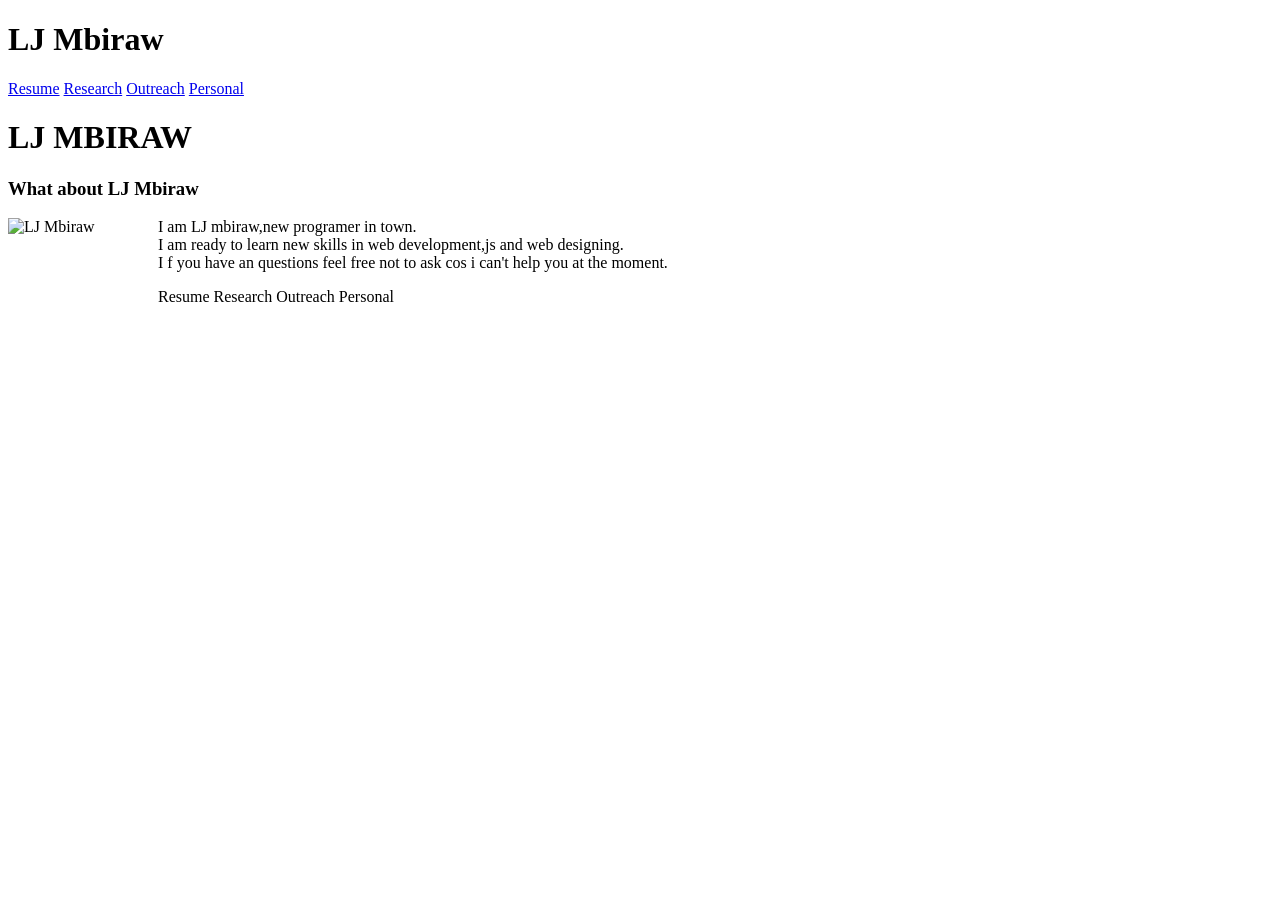
==== index.html @ 5feb40b3 "Create index.html" ====
<!DOCTYPE html>
<html lang="en">
<head>
    <meta charset="UTF-8">
    <meta name="viewport" content="width=device-width, initial-scale=1.0">
    <title>LJ Portfolio</title>
</head>
<body>
    <header>
        <h1>LJ Mbiraw</h1>
        <nav>
        
                <span><a href="#resume">Resume</a></span>
                <span><a href="#research">Research</a></span>
                <span><a href="#outreach">Outreach</a></span>
                <span><a href="#personal">Personal</a></span>
        
        </nav>
    </header>
    <h1>LJ MBIRAW</h1>
    <h3>What about LJ Mbiraw</h3>

    <img src="/run/user/1000/gvfs/mtp:host=HUAWEI_JKM-LX1_DEFNW18B29008218/Internal shared storage/Pictures/WhatsApp/IMG-20251014-WA0000.jpg" alt="LJ Mbiraw" width="150" height="180" style="display:block; margin:auto;float:left;">
    <p>I am LJ mbiraw,new programer in town.<br>I am ready to learn new skills in web development,js and web designing.<br>I f you have an questions feel free not to ask cos i can't help you at the moment. </p>

        <span>Resume</span>
        <span>Research</span>
        <span>Outreach</span>
        <span>Personal</span>

    
</body>
</html>
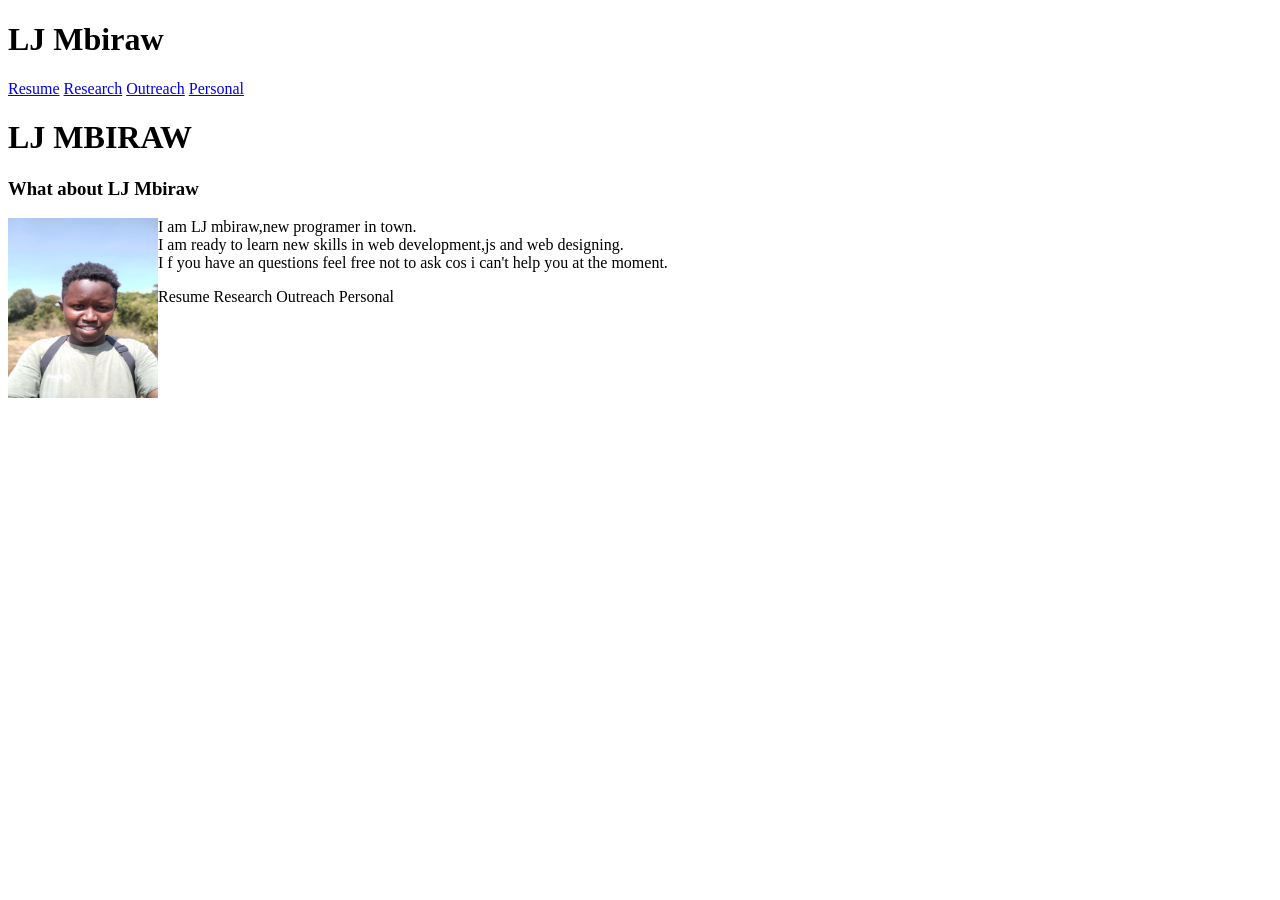
==== commit 0c50f28f: "Update index.html" ====
--- a/index.html
+++ b/index.html
@@ -20,7 +20,7 @@
     <h1>LJ MBIRAW</h1>
     <h3>What about LJ Mbiraw</h3>
 
-    <img src="/run/user/1000/gvfs/mtp:host=HUAWEI_JKM-LX1_DEFNW18B29008218/Internal shared storage/Pictures/WhatsApp/IMG-20251014-WA0000.jpg" alt="LJ Mbiraw" width="150" height="180" style="display:block; margin:auto;float:left;">
+    <img src="IMG-20251014-WA0000.jpg" alt="LJ Mbiraw" width="150" height="180" style="display:block; margin:auto;float:left;">
     <p>I am LJ mbiraw,new programer in town.<br>I am ready to learn new skills in web development,js and web designing.<br>I f you have an questions feel free not to ask cos i can't help you at the moment. </p>
 
         <span>Resume</span>
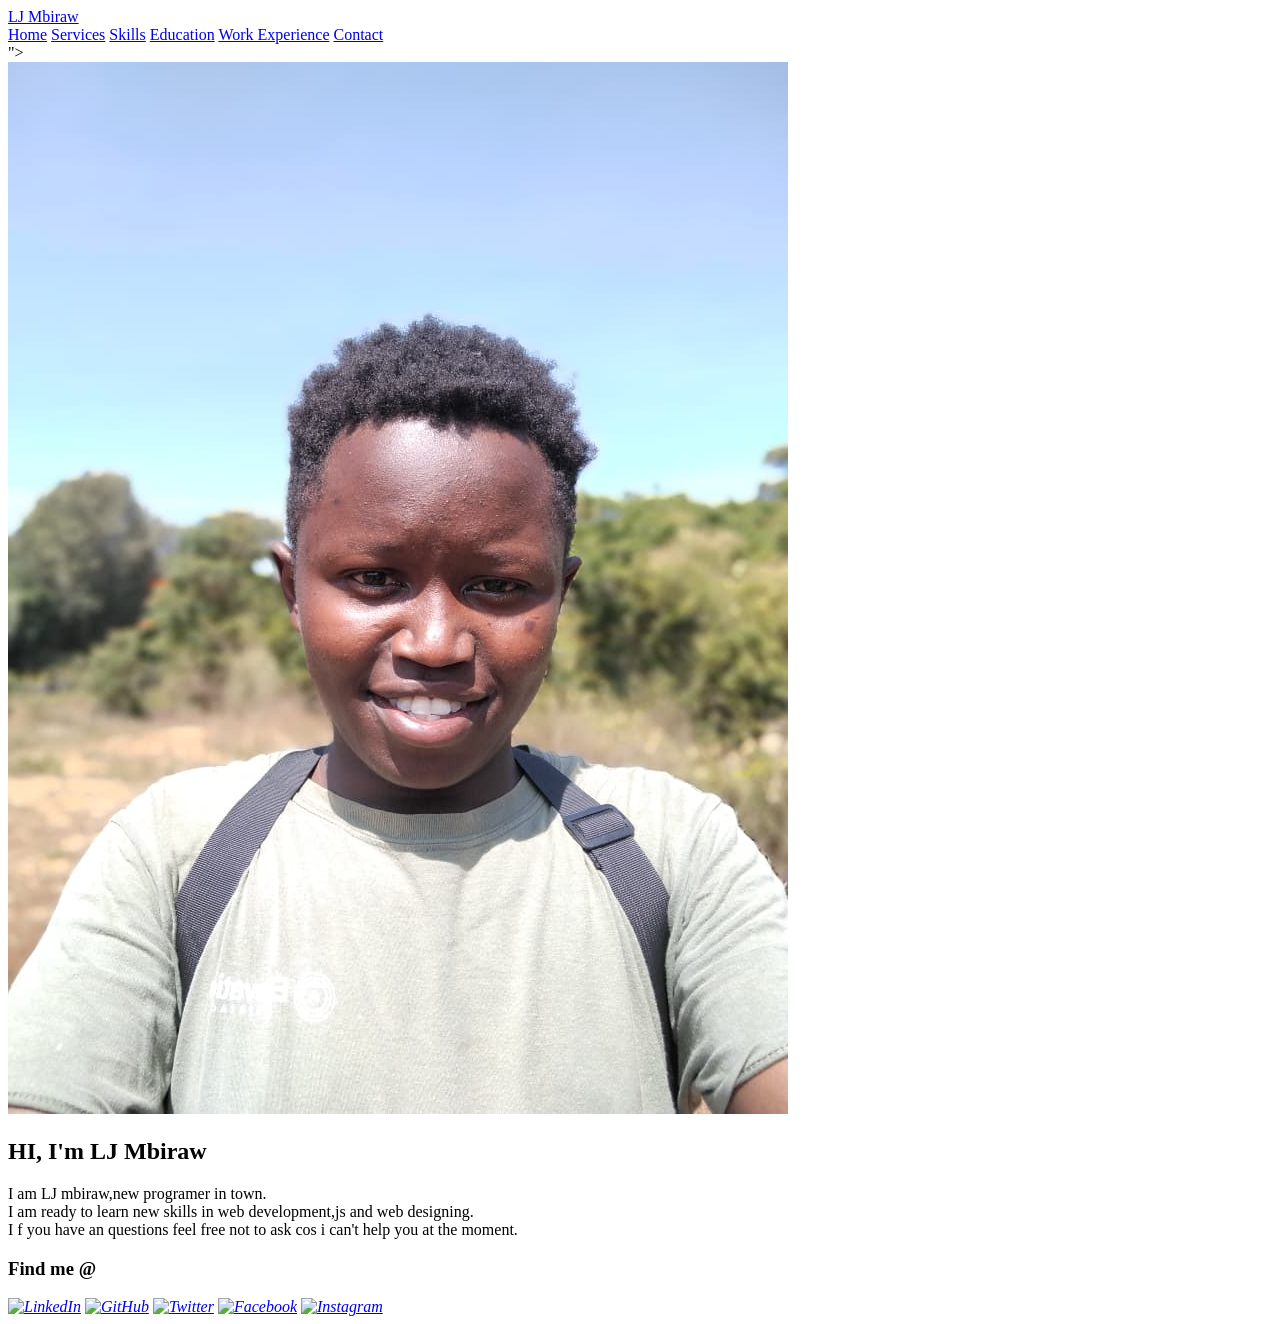
==== commit d5b9c255: "Update index.html" ====
--- a/index.html
+++ b/index.html
@@ -3,31 +3,39 @@
 <head>
     <meta charset="UTF-8">
     <meta name="viewport" content="width=device-width, initial-scale=1.0">
+    <link rel="stylesheet" href="style.css">
     <title>LJ Portfolio</title>
 </head>
 <body>
     <header>
-        <h1>LJ Mbiraw</h1>
+        <a href="#" class="logo">LJ Mbiraw</a>
         <nav>
-        
-                <span><a href="#resume">Resume</a></span>
-                <span><a href="#research">Research</a></span>
-                <span><a href="#outreach">Outreach</a></span>
-                <span><a href="#personal">Personal</a></span>
-        
+                <a href="#" class="active">Home</a>
+                <a href="#">Services</a>
+                <a href="#">Skills</a>
+                <a href="#">Education</a>
+                <a href="#">Work Experience</a>
+                <a href="#">Contact</a>
+
         </nav>
-    </header>
-    <h1>LJ MBIRAW</h1>
-    <h3>What about LJ Mbiraw</h3>
-
-    <img src="IMG-20251014-WA0000.jpg" alt="LJ Mbiraw" width="150" height="180" style="display:block; margin:auto;float:left;">
+    </header>">
+    <section class="home">
+        <div class="home-img">
+            <img src="./IMG-20251014-WA0000.jpg" alt="">
+        </div>
+        <div class="home-content">
+            <h1>HI, I'm <span>LJ Mbiraw</span></h1>
+    <h3 class="typing-text"></h3>
     <p>I am LJ mbiraw,new programer in town.<br>I am ready to learn new skills in web development,js and web designing.<br>I f you have an questions feel free not to ask cos i can't help you at the moment. </p>
-
-        <span>Resume</span>
-        <span>Research</span>
-        <span>Outreach</span>
-        <span>Personal</span>
-
-    
+        </div>
+            </section>
+    <h3>Find me @</h3>
+    <div class="social-icons">
+    <a href="#"><i class="fab fa-linkedin"><img src="/home/davy/Downloads/icons8-linkedin-48.png" alt="LinkedIn"></i></a>
+    <a href="#"><i class="fab fa-github"><img src="/home/davy/Downloads/github-48.png" alt="GitHub"></i></a>
+    <a href="#"><i class="fab fa-twitter"><img src="/home/davy/Downloads/icons8-x-50.png" alt="Twitter"></i></a>
+    <a href="#"><i class="fab fa-facebook"><img src="/home/davy/Downloads/facebook-48.png" alt="Facebook"></i></a>
+    <a href="#"><i class="fab fa-instagram"><img src="/home/davy/Downloads/icons8-instagram-logo-50.png" alt="Instagram"></i></a>
+    </div>
 </body>
 </html>
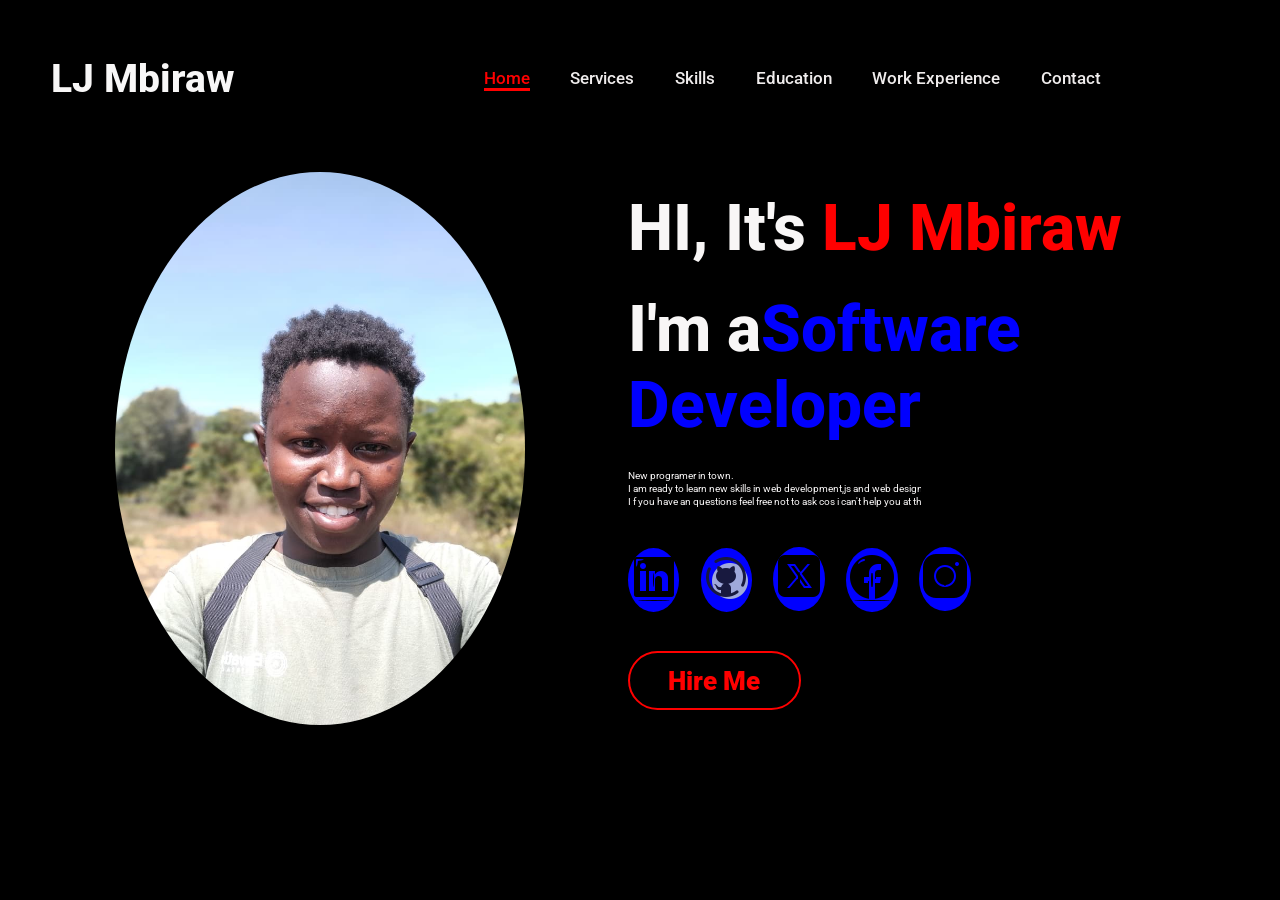
==== commit 6eeabc1a: "all" ====
--- a/index.html
+++ b/index.html
@@ -3,7 +3,7 @@
 <head>
     <meta charset="UTF-8">
     <meta name="viewport" content="width=device-width, initial-scale=1.0">
-    <link rel="stylesheet" href="style.css">
+    <link rel="stylesheet" href="index.css">
     <title>LJ Portfolio</title>
 </head>
 <body>
@@ -18,24 +18,25 @@
                 <a href="#">Contact</a>
 
         </nav>
-    </header>">
+    </header>
     <section class="home">
         <div class="home-img">
-            <img src="./IMG-20251014-WA0000.jpg" alt="">
+            <img src="./IMG-20251014.jpg" alt="">
         </div>
         <div class="home-content">
-            <h1>HI, I'm <span>LJ Mbiraw</span></h1>
-    <h3 class="typing-text"></h3>
-    <p>I am LJ mbiraw,new programer in town.<br>I am ready to learn new skills in web development,js and web designing.<br>I f you have an questions feel free not to ask cos i can't help you at the moment. </p>
-        </div>
+            <h1>HI, It's <span>LJ Mbiraw</span></h1>
+    <h1 class="typing-text">I'm a<span></span></h1>
+    <p>New programer in town.<br>I am ready to learn new skills in web development,js and web designing.<br>I f you have an questions feel free not to ask cos i can't help you at the moment. </p>
+    <div class="social-icons">
+    <a href="#"><iclass="fab fa-linkedin"><img src="icons8-linkedin-48.png" alt="LinkedIn"></i></a>
+    <a href="#"><iclass="fab fa-github"><img src="github-48.png" alt="GitHub"></i></a>
+    <a href="#"><iclass="fab fa-twitter"><img src="icons8-x-50.png" alt="Twitter"></i></a>
+    <a href="#"><iclass="fab fa-facebook"><img src="facebook-48.png" alt="Facebook"></i></a>
+    <a href="#"><iclass="fab fa-instagram"><img src="icons8-instagram-logo-50.png" alt="Instagram"></i></a>
+            </div>
+     <a href="#" class="btn">Hire Me</a>       
             </section>
-    <h3>Find me @</h3>
-    <div class="social-icons">
-    <a href="#"><i class="fab fa-linkedin"><img src="/home/davy/Downloads/icons8-linkedin-48.png" alt="LinkedIn"></i></a>
-    <a href="#"><i class="fab fa-github"><img src="/home/davy/Downloads/github-48.png" alt="GitHub"></i></a>
-    <a href="#"><i class="fab fa-twitter"><img src="/home/davy/Downloads/icons8-x-50.png" alt="Twitter"></i></a>
-    <a href="#"><i class="fab fa-facebook"><img src="/home/davy/Downloads/facebook-48.png" alt="Facebook"></i></a>
-    <a href="#"><i class="fab fa-instagram"><img src="/home/davy/Downloads/icons8-instagram-logo-50.png" alt="Instagram"></i></a>
-    </div>
 </body>
 </html>
+  </body>
+</html>
--- a/index.css
+++ b/index.css
@@ -0,0 +1,216 @@
+@import url('https://fonts.googleapis.com/css2?family=Roboto:wght@400;700&display=swap');
+
+* {
+    margin: 0;
+    padding: 0;
+    box-sizing: border-box;
+    text-decoration: none;
+    border: none;
+    outline: none;
+    font-family: 'Roboto', sans-serif;
+}
+
+html, body {
+    font-size: 80.5%;
+}   
+
+body {
+    width: 100%;
+    height: 100vh;
+    overflow-x: hidden;
+    background-color: aqua;
+    color: rgb(248, 246, 246);
+}
+    header {
+    margin-top: 30px;
+    position: fixed;
+    width: 90%;
+    display: flex;
+    top: 0;
+    left: 0;
+    padding: 2rem 4%;
+    background: transparent;
+    filter: drop-shadow(15px);
+    display: flex;
+    justify-content: space-between;
+    align-items: center;
+    z-index: 100;
+    }
+
+    .logo {
+    font-size: 3rem;
+    color: #f8f7f7;
+    font-weight: 800;
+    cursor: pointer;
+    transition: 0.5s ease;
+    }
+
+    .logo:hover {
+        transform: scale(1.1);
+    }
+
+    nav a {
+    color: #efecec;
+    font-size: 1.3rem;
+    margin-left: 3rem;
+    font-weight: 500;
+    transition: 0.5s ease;
+    border-bottom: 3px solid transparent;
+    }
+
+    nav a:hover,
+    nav a.active {
+        border-bottom: 3px solid red;
+        color: red;
+    }
+
+    @media(max-width: 995px){
+        nav {
+            position: absolute;
+            top: 50%;
+            right: -10%;
+            width: 30%;
+            border-left: 3px solid red;
+            border-bottom: 3px solid red;
+            border-bottom-left-radius: 4rem;
+            padding: 4rem solid;
+            background-color: #080808e0;
+            border-top: 0.1rem solid red;
+        }
+
+        nav.active {
+            display: block;
+        }
+
+        nav a {
+            display: block;
+            margin: 3rem 0;
+            font-size: 1.3rem;
+        }
+
+        nav a:hover,
+        nav a.active {
+            border-bottom: 0.5rem solid red;
+            padding: 1rem;
+            border-radius: 0.5rem;
+    }   
+}
+
+section {
+    min-height: 100vh;
+    padding: 5rem 9% 5rem;
+}
+
+.home {
+    display: flex;
+    justify-content: center;
+    align-items: center;
+    gap: 8rem;
+    background-color: black;
+}
+
+.home.home-content h1{
+    font-size: 6rem;
+    font-weight: 300;
+    line-height: 1.3;
+}
+
+span{
+    color: red;
+}
+
+.home-content h1{
+    font-size: 5rem;
+    margin-bottom: 2rem;
+    font-weight: 800;
+}
+
+.home-img{
+    border-radius: 100%;
+}
+
+.home-img img{
+    position: relative;
+    width: 32vw;
+    border-radius: 90%;
+    box-shadow: 0 0 25px solid;
+    cursor: pointer;
+    transition: 0.5s linear;
+}
+
+.home-img img:hover{
+    font-size: 2rem;
+    font-weight: 500;
+}
+
+.social-icons a{
+    display: inline-flex;
+    justify-content: center;
+    align-items: center;
+    width: 4rem;
+    height: 5rem;
+    background-color: transparent;
+    border: 2rem solid blue;
+    font-size: 2rem;
+    border-radius: 80%;
+    margin: 3rem 1.5rem 3rem 0;
+    transition: 0.3 ease;
+    color: white;
+}
+
+.social-icons a:hover{
+    color: black;
+    transform: scale(1.3)translateY(5px);
+    background-color: transparent;
+    box-shadow: 0 0 25px red;
+}
+
+.btn{
+    display: inline-block;
+    padding: 1rem 3rem;
+    background-color: black;
+    border-radius: 5rem;
+    font-size: 2rem;
+    color: red;
+    letter-spacing: 0.3;
+    font-weight: 900;
+    border: 2px solid red;
+    transition: 0.3s ease;
+    cursor: pointer;
+}
+
+.btn:hover{
+    transform: scale(1.03);
+    background-color: blue;
+    color: black;
+    box-shadow: 0 0 25px red;
+}
+
+.typing-text{
+    font-size: 35px;
+    font-weight: 650;
+    min-width: 300px;
+}
+
+.typing-text span{
+    position: relative;
+}
+
+.typing-text span:before{
+    content: "Software Developer";
+    color: blue;
+    animation: words 20s infinite;
+}
+
+.typing-text span:after{
+    content: "";
+    background-color: black;
+    position: absolute;
+    width: calc(100% + 8px);
+    height: 100%;
+    border-left: 3px solid black;
+    right: -8;
+    animation: cursor 0.6s infinite;
+}
+
+
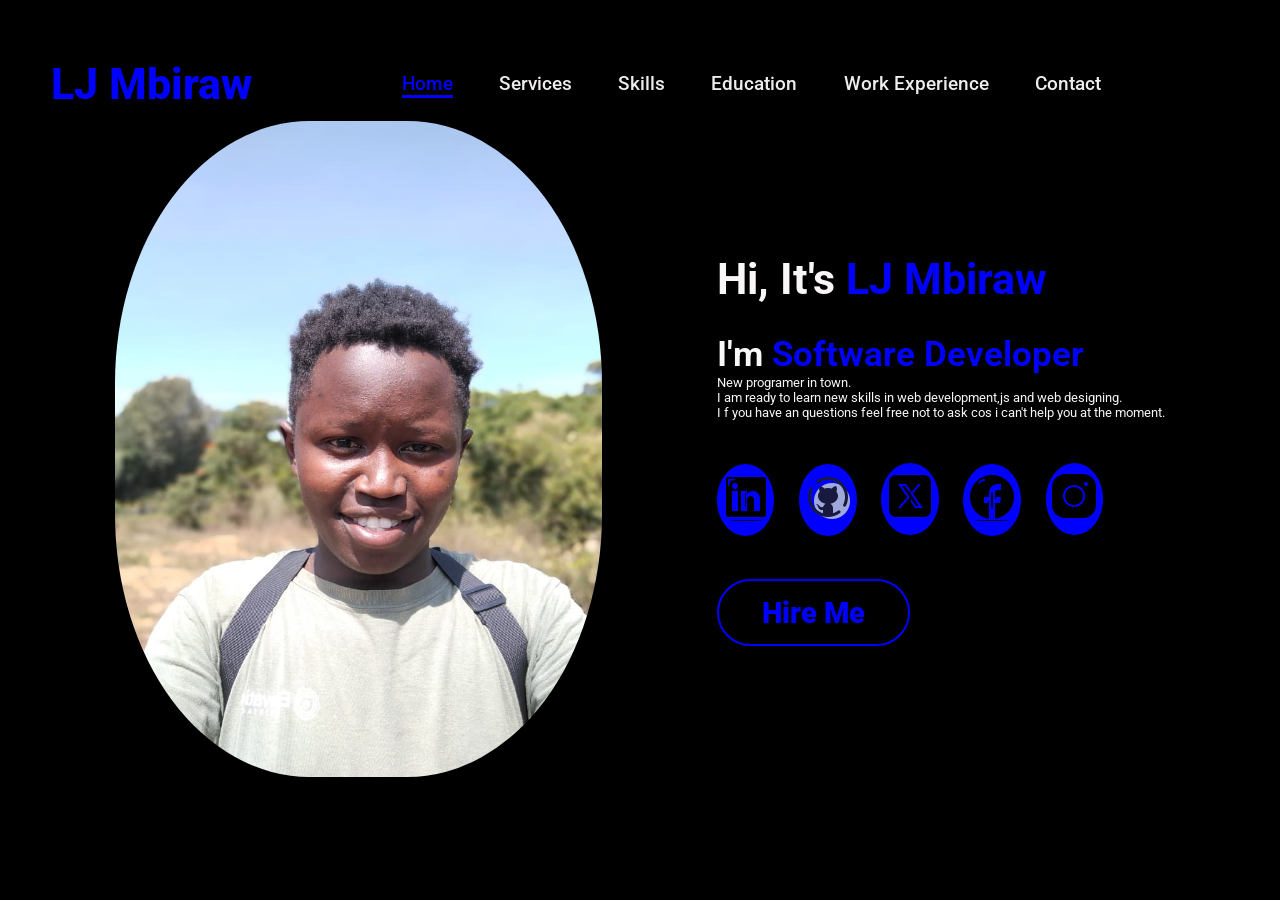
==== commit d6c676d0: "finale" ====
--- a/index.html
+++ b/index.html
@@ -24,8 +24,8 @@
             <img src="./IMG-20251014.jpg" alt="">
         </div>
         <div class="home-content">
-            <h1>HI, It's <span>LJ Mbiraw</span></h1>
-    <h1 class="typing-text">I'm a<span></span></h1>
+            <h1>Hi, It's <span>LJ Mbiraw</span></h1>
+    <h3 class="typing-text">I'm <span></span></h3>
     <p>New programer in town.<br>I am ready to learn new skills in web development,js and web designing.<br>I f you have an questions feel free not to ask cos i can't help you at the moment. </p>
     <div class="social-icons">
     <a href="#"><iclass="fab fa-linkedin"><img src="icons8-linkedin-48.png" alt="LinkedIn"></i></a>
--- a/index.css
+++ b/index.css
@@ -7,18 +7,18 @@
     text-decoration: none;
     border: none;
     outline: none;
-    font-family: 'Roboto', sans-serif;
+    font-family: 'Roboto', 'Times New Roman', Times, serif;
 }
 
 html, body {
-    font-size: 80.5%;
+    font-size: 90%;
 }   
 
 body {
     width: 100%;
     height: 100vh;
     overflow-x: hidden;
-    background-color: aqua;
+    background-color: black;
     color: rgb(248, 246, 246);
 }
     header {
@@ -39,7 +39,7 @@
 
     .logo {
     font-size: 3rem;
-    color: #f8f7f7;
+    color: blue;
     font-weight: 800;
     cursor: pointer;
     transition: 0.5s ease;
@@ -55,27 +55,28 @@
     margin-left: 3rem;
     font-weight: 500;
     transition: 0.5s ease;
-    border-bottom: 3px solid transparent;
+    border-bottom: 7px solid transparent;
     }
 
     nav a:hover,
     nav a.active {
-        border-bottom: 3px solid red;
-        color: red;
-    }
-
-    @media(max-width: 995px){
+        border-bottom: 3px solid blue;
+        color: blue;
+    }
+
+    @media(max-width: 800px){
         nav {
             position: absolute;
-            top: 50%;
-            right: -10%;
-            width: 30%;
-            border-left: 3px solid red;
-            border-bottom: 3px solid red;
-            border-bottom-left-radius: 4rem;
-            padding: 4rem solid;
+            display: none;
+            top: 0%;
+            right: -2%;
+            width: 40%;
+            border-left: 3px solid blue;
+            border-bottom: 3px solid blue;
+            border-bottom-left-radius: 2rem;
+            padding: 1rem solid;
             background-color: #080808e0;
-            border-top: 0.1rem solid red;
+            border-top: 0.1rem solid blue;
         }
 
         nav.active {
@@ -85,13 +86,13 @@
         nav a {
             display: block;
             margin: 3rem 0;
-            font-size: 1.3rem;
+            font-size: 2rem;
         }
 
         nav a:hover,
         nav a.active {
-            border-bottom: 0.5rem solid red;
-            padding: 1rem;
+            border-bottom: 0.5rem solid blue;
+            padding: -2rem;
             border-radius: 0.5rem;
     }   
 }
@@ -116,23 +117,23 @@
 }
 
 span{
-    color: red;
+    color: blue;
 }
 
 .home-content h1{
-    font-size: 5rem;
+    font-size: 3rem;
     margin-bottom: 2rem;
-    font-weight: 800;
+    font-weight: 0;
 }
 
 .home-img{
-    border-radius: 100%;
+    border-radius: 60%;
 }
 
 .home-img img{
     position: relative;
-    width: 32vw;
-    border-radius: 90%;
+    width: 38vw;
+    border-radius: 40%;
     box-shadow: 0 0 25px solid;
     cursor: pointer;
     transition: 0.5s linear;
@@ -155,7 +156,7 @@
     border-radius: 80%;
     margin: 3rem 1.5rem 3rem 0;
     transition: 0.3 ease;
-    color: white;
+    color: red;
 }
 
 .social-icons a:hover{
@@ -171,10 +172,10 @@
     background-color: black;
     border-radius: 5rem;
     font-size: 2rem;
-    color: red;
+    color: blue;
     letter-spacing: 0.3;
     font-weight: 900;
-    border: 2px solid red;
+    border: 2px solid blue;
     transition: 0.3s ease;
     cursor: pointer;
 }
@@ -210,7 +211,55 @@
     height: 100%;
     border-left: 3px solid black;
     right: -8;
-    animation: cursor 0.6s infinite;
-}
-
-
+    animation: cursor 0.5s infinite;
+}
+
+@keyframes cursor{
+    to{
+        border-left:  3px solid whitesmoke;
+    }
+}
+
+@keyframes words{
+    0%,20%{
+        content: "A Graduate";
+    }
+     21%,40%{
+        content: "A Web Developer";
+    }
+    41%,60%{
+        content: "A Tiktoker";
+    }
+    61%,80%{
+        content: "A Marketer";
+    }
+    81%,100%{
+        content: "An Artist";
+    }
+}
+
+@media(max-width: 1000px;){
+    .home{
+        gap: 4rem;
+    }
+}
+
+@media(max-width:995px){
+    .home{
+        flex-direction: column;
+        margin: 5rem 4rem;
+    }
+
+    .home .home-content h3{
+        font-size: 2rem;
+    }
+
+    .home-content h1{
+        font-size: 5rem;
+    }
+
+    .home-img.img{
+        width: 70vh;
+        margin-top: 4rem;
+    }
+}
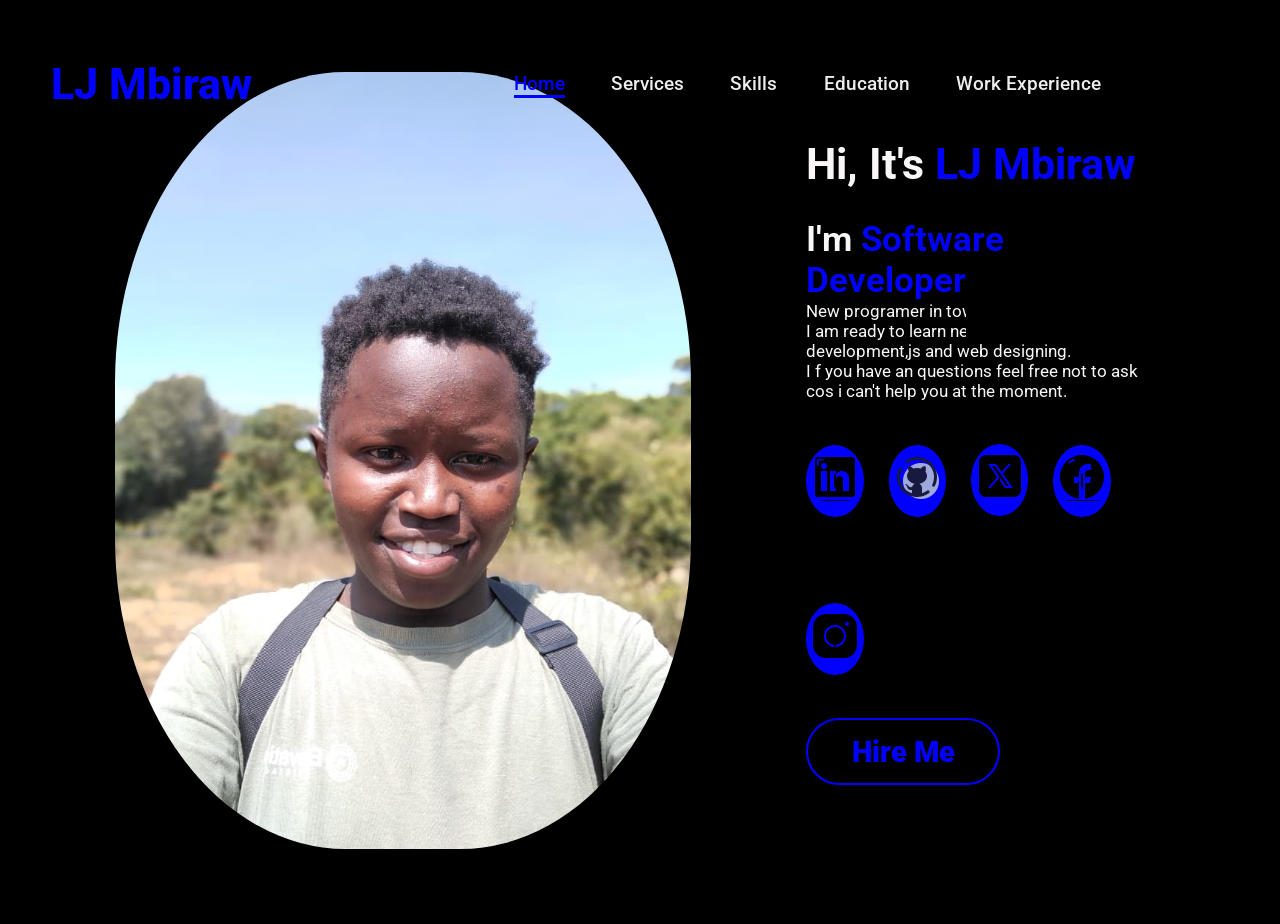
==== commit 3dd61361: "wantam" ====
--- a/index.html
+++ b/index.html
@@ -15,7 +15,6 @@
                 <a href="#">Skills</a>
                 <a href="#">Education</a>
                 <a href="#">Work Experience</a>
-                <a href="#">Contact</a>
 
         </nav>
     </header>
--- a/index.css
+++ b/index.css
@@ -69,7 +69,7 @@
             position: absolute;
             display: none;
             top: 0%;
-            right: -2%;
+            right: 0%;
             width: 40%;
             border-left: 3px solid blue;
             border-bottom: 3px solid blue;
@@ -125,6 +125,9 @@
     margin-bottom: 2rem;
     font-weight: 0;
 }
+.home-content p{
+    font-size: 1.2rem;
+}
 
 .home-img{
     border-radius: 60%;
@@ -132,7 +135,7 @@
 
 .home-img img{
     position: relative;
-    width: 38vw;
+    width: 45vw;
     border-radius: 40%;
     box-shadow: 0 0 25px solid;
     cursor: pointer;
@@ -238,7 +241,7 @@
     }
 }
 
-@media(max-width: 1000px;){
+@media(max-width: 1000px){
     .home{
         gap: 4rem;
     }
@@ -259,7 +262,7 @@
     }
 
     .home-img.img{
-        width: 70vh;
+        width: 70vw;
         margin-top: 4rem;
     }
 }
